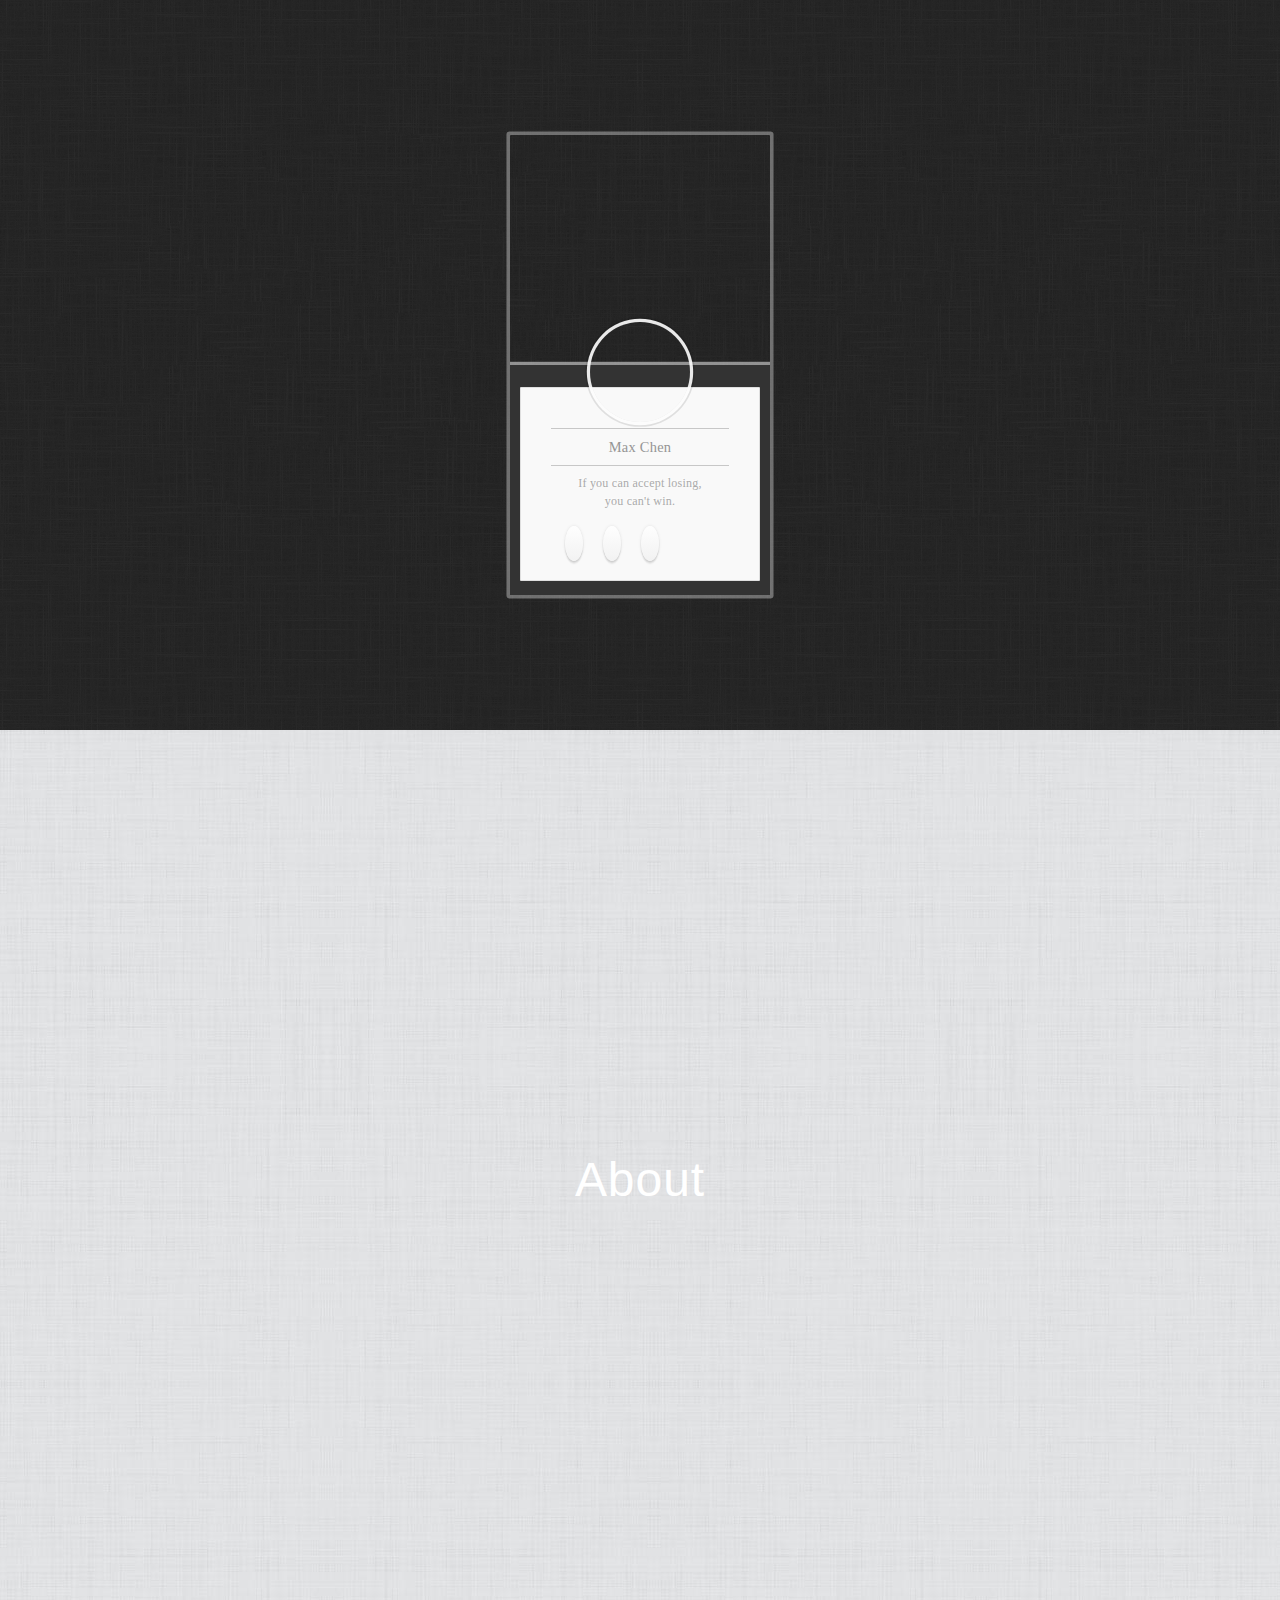
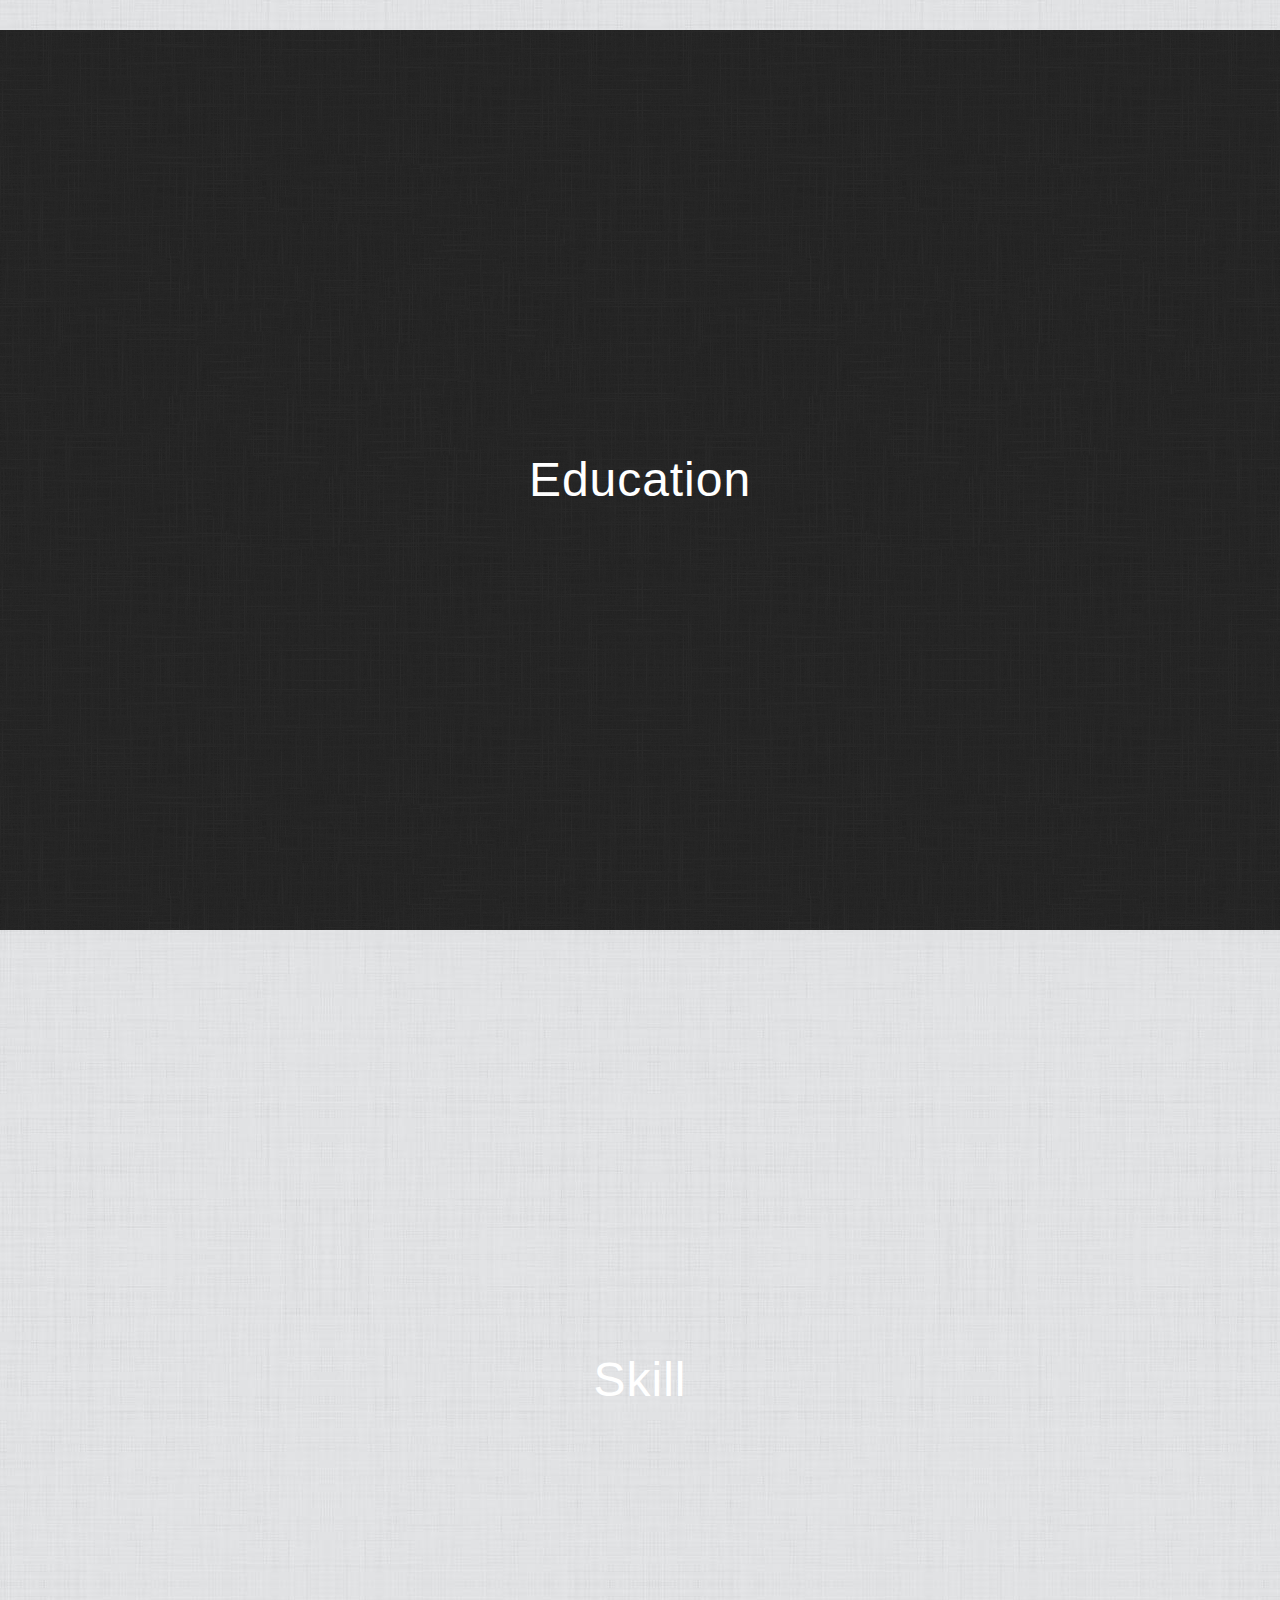
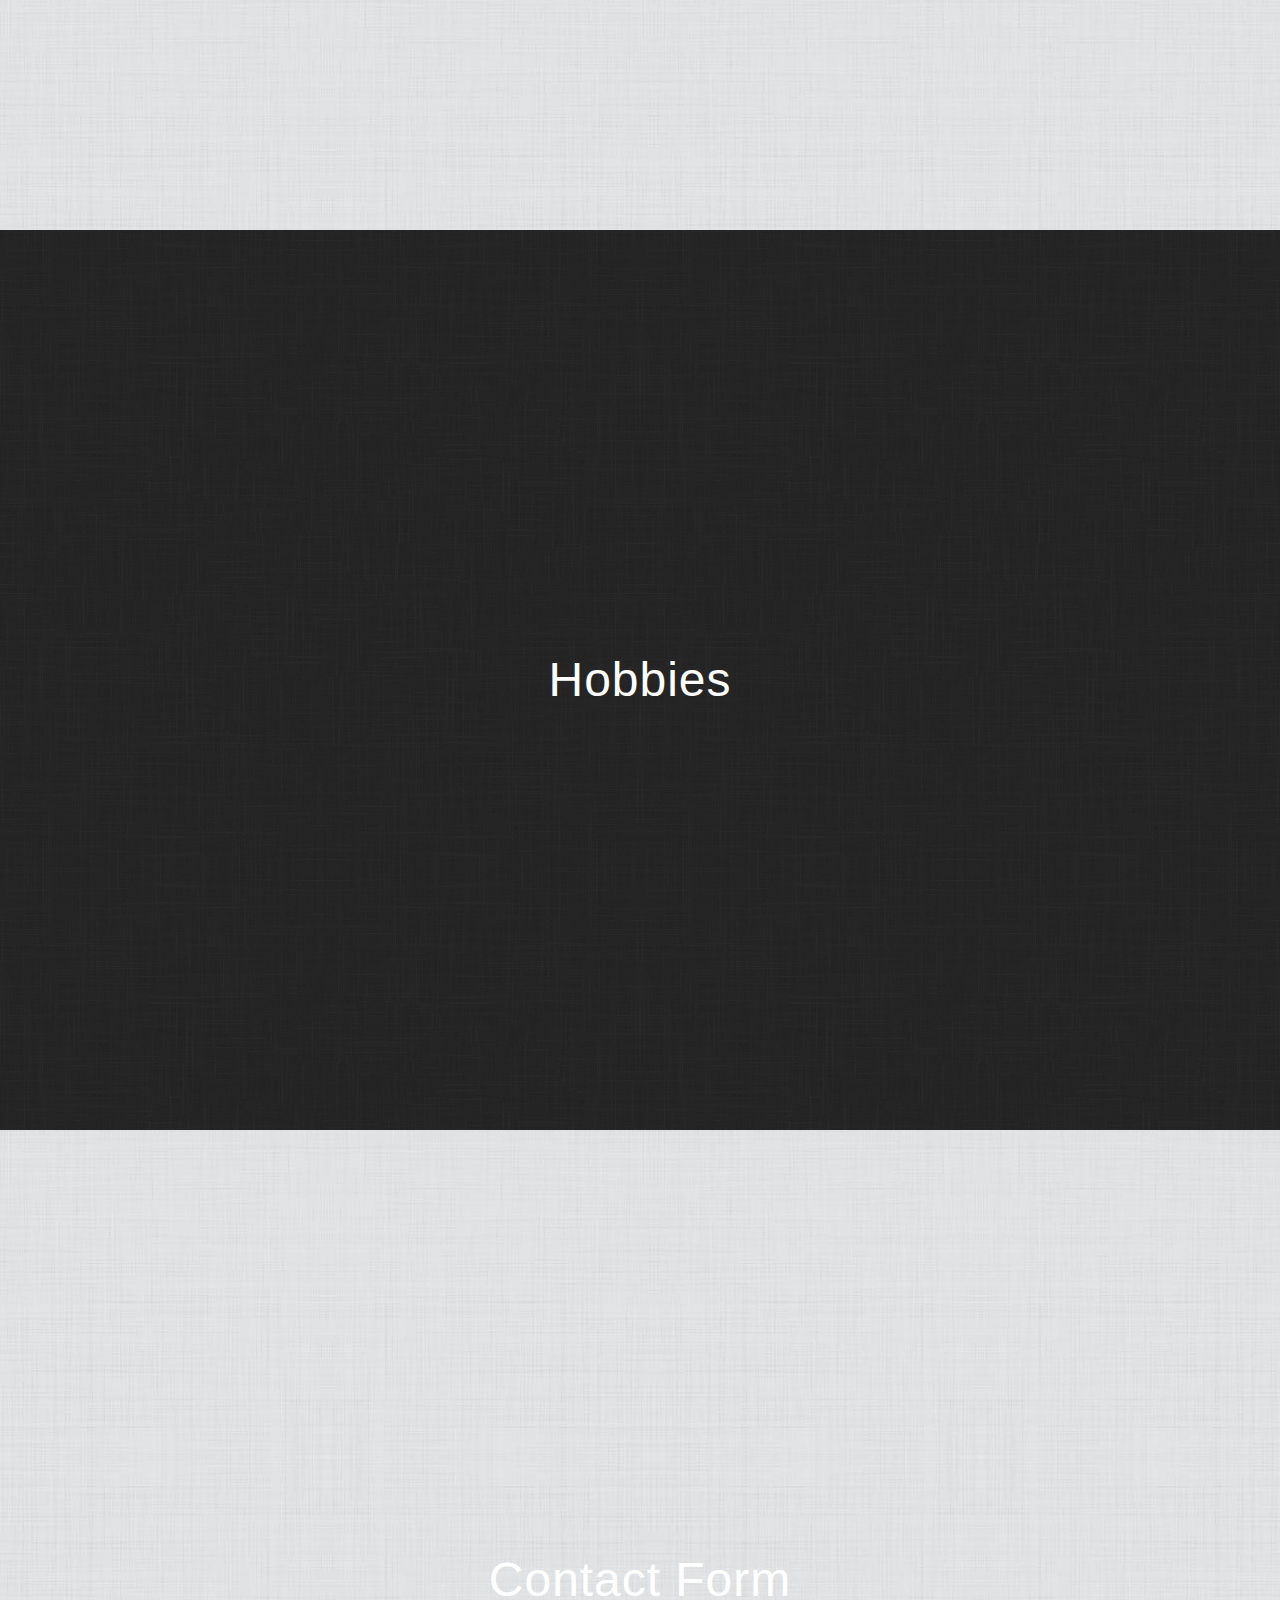
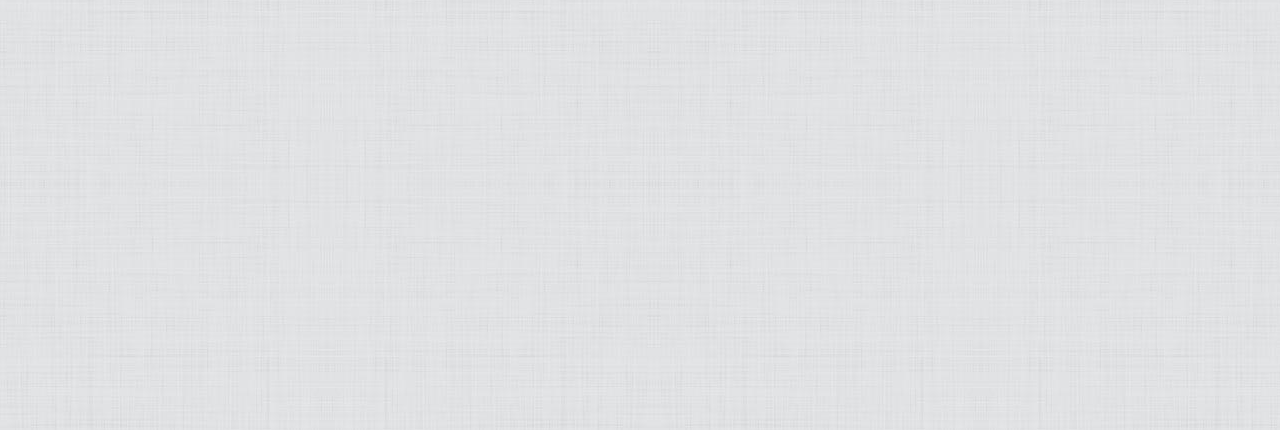
==== index.html @ 24342265 "update index.html" ====
<!DOCTYPE html>

<!--[if lt IE 9]>
		<script src="//html5shiv.googlecode.com/svn/trunk/html5.js"></script>

<![endif]-->


<html>
	
	<head>
		<title>About Max</title>
		<meta charset="UTF-8">
		<meta name="viewport" content="width=device-width, initial-scale=1">
		<link type="text/css" rel="stylesheet" href="profile.css">
		<link href='http://fonts.googleapis.com/css?family=Marcellus+SC&subset=latin,latin-ext' rel='stylesheet' type='text/css'>
		
	</head>

	<body>
		<header>
		</header>

		<div class="profile_card">
			<div class="header"></div>
			<div class="profile">
	  		  	<div class="avatar_image"></div>
		  		<div class="inner_content">
		 		   	<h2 class="name" id="name">Max Chen</h2>
						<span id="desc">
							<p class="description" id="desc_one">If you can accept losing,</p>
							<p class="description" id="desc_two">you can't win.</p>
						</span>

					<div class="social_links">
						<ul>
						<li><a id="LinkedIn" href="http://www.linkedin.com/in/maxchen0219"  class="button"><span class="zocial-linkedin"></span></a></li>
		        		<li><a id="Mail" href="mailto:maxyay5566@gmail.com" class="button"><span class="zocial-gmail"></span></a></li>
		       		 	<li><a id="Twitter" href="https://twitter.com/msyanzi"  class="button"><span class="zocial-twitter"></span></a></li> 
		   			 	</ul>
				  	</div>
				</div>
			</div>
		</div>

		<section id="section1"><p>About</p></section>
		<section id="section2"><p>Education</p></section>
		<section id="section3"><p>Skill</p></section>
		<section id="section4"><p>Hobbies</p></section>
		<section id="section5"><p>Contact Form</p></section>	
	
		<footer>
		</footer>
	
	</body>

</html>
---- profile.css ----
@import url(http://weloveiconfonts.com/api/?family=zocial);
* {
  -webkit-font-smoothing: antialiased;
  -webkit-box-sizing: border-box;
  -moz-box-sizing: border-box;
  box-sizing: border-box;
  font-weight: 300;
  line-height: 24px;
  letter-spacing: .02em;
}
/* zocial button from weloveiconfonts.com */
[class*="zocial-"]:before {
  font-family: 'zocial', sans-serif;
}

html{
	padding-left:15em;
	padding-right:15em;
}

.hidden{
	display:none;
}

head{
	
}

body{
	font-family: 'Cursive', 'Marcellus SC', 'LiHei Pro' ;
}

header{
	
}

footer{
	font-style: italic;
	text-decoration:underline;
}


@font-face {
  font-family: 'Museo';
  src: url("http://rocket-design.fr/fonts/museo/museo.eot?") format("eot"), url("http://rocket-design.fr/fonts/museo/museo.woff") format("woff"), url("http://rocket-design.fr/fonts/museo/museo.ttf") format("truetype");
}


/* all cover */
html, body {
  width: 100%;
  height: 100%;
  margin: 0;
  padding: 0;
} 

/* background */
body {
  height: 100%;
  background: url(black_linen_v2.png) repeat;
}

/* card box position */
.profile_card {
  height: 460px;
  width: 260px;
  margin: 15vh auto;
  border-radius: 1px;
  box-shadow: 0 0 0 0.22em rgba(255, 255, 255, 0.35);
}

/* card position */
.profile_card .header, .profile_card .profile {
  height: 230px;
  width: 100%;
  float: left;
}

/* profile pic */
.profile_card .header {
  background: url(sky.png) no-repeat center center;
  background-size: 126% 100%;
  -webkit-transition: background-size 0.3s ease;
  -moz-transition: background-size 0.3s ease;
  transition: background-size 0.3s ease;
}

/* profile box */
.profile_card .profile {
  background: #333333;
  font-family: "Museo",serif;
  box-shadow: 0 -0.2em 0 0 rgba(255, 255, 255, 0.5);
}

/* avatar image position */
.profile_card .profile .avatar_image {
  width: 100px;
  height: 100px;
  background: url(max.png) top;
  background-size: 100%;
  border-radius: 100%;
  margin: -2.7em auto;
  box-shadow: 0 0 0 0.2em rgba(255, 255, 255, 0.9), 0 0 0 0.3em rgba(0, 0, 0, 0.1);
  position: relative;
  z-index: 3;
}

/* text background */
.profile_card .profile .inner_content {
  width: 92%;
  height: 194px;
  float: left;
  margin: 0.5em 4%;
  background: #f9f9f9;
  border: 1px solid rgba(0, 0, 0, 0.1);
  border-radius: 1px;
}

/* name style & position */
.profile_card .profile .inner_content .name {
  color: #959595;
  font-size: .9em;
  text-align: center;
  padding: .3em 0 .2em;
  line-height: 2;
  border-top: 0.1em solid rgba(0, 0, 0, 0.2);
  border-bottom: 0.1em solid rgba(0, 0, 0, 0.2);
  font-family: "helvetica neue";
  font-weight: 400;
  margin: 2.8em auto;
  width: 75%;
  margin-bottom: 1em;
}

/* text style */
.profile_card .profile .inner_content .description {
  font-size: .75em;
  text-align: center;
  line-height: .5;
  font-weight: 100;
  padding: .2em .5em -.1em;
  color: #ababab;
  text-shadow: -1px -1px 0px rgba(255, 255, 255, 0.8);
}

/* text & button position */
.profile_card .profile .inner_content ul {
  list-style: none;
  padding: 0;
  width: 80%;
  height: 3.5em;
  display: block;
  margin: 1em auto;
}

/* button position */
.profile_card .profile .inner_content ul li {
  display: block;
  float: left;
  padding: 0;
  margin: .75em 0 0 1.25em;
  text-align: center;
}

/* button shadow */
.profile_card .profile .inner_content ul li:hover a {
  color: #7f8c8d;
}

/* gray button */
.profile_card .profile .inner_content ul li a {
  color: #95a5a6;
  text-decoration: none;
  text-align: center;
}

/*
.profile_card .profile .inner_content ul li a span {
  line-height: 1;
}*/

/* Buttons */
.button {
  padding: 9px 9px;
  font-size: 1em;
  width: 30px;
  height: 30px;
  line-height: 1;
  position: relative;
  background: -webkit-linear-gradient(top, #fefefe, #f2f2f2);
  background: linear-gradient(to bottom, #fefefe, #f2f2f2);
  box-shadow: 0 0 0.2em rgba(0, 0, 0, 0.1), inset 0 0.2em 0.2em rgba(255, 255, 255, 0.2), 0 0.1em 0.1em rgba(0, 0, 0, 0.1), 0 0.2em 0.1em rgba(0, 0, 0, 0.05);
  border-radius: 100%;
}
.button:hover {
  box-shadow: 0 0 0.2em rgba(0, 0, 0, 0.15), inset 0 0.2em 0.2em rgba(255, 255, 255, 0.2), 0 0.1em 0.1em rgba(0, 0, 0, 0.15), 0 0.2em 0.1em rgba(0, 0, 0, 0.05);
}
.button:active {
  top: .05em;
  box-shadow: 0 0 0.2em rgba(0, 0, 0, 0.1), inset 0 0.2em 0.2em rgba(255, 255, 255, 0.2), 0 0.1em 0em rgba(0, 0, 0, 0.1), 0 0.1em 0.1em rgba(0, 0, 0, 0.05);
}

@import url(http://fonts.googleapis.com/css?family=Lato:400,700);
* {
  -webkit-box-sizing: border-box;
  -moz-box-sizing: border-box;
  -o-box-sizing: border-box;
  box-sizing:border-box;
}

html,
body {
  height: 100%;
}

section {
  display: table;
  width: 100%;
  height: 100%;
  text-align: center;
}

section p {
  display: table-cell;
  vertical-align: middle;
  height: 100%;
  color: #ffffff;
  font: 400 48px/50px 'Lato', sans-serif;
}

#section1 {
  background: url(whitey.png) repeat;
}
#section2 {
  background: url(black_linen_v2.png) repeat;
}
#section3 {
  background: url(whitey.png) repeat;
}
#section4 {
  background: url(black_linen_v2.png) repeat;
}
#section5 {
  background: url(whitey.png) repeat;
}
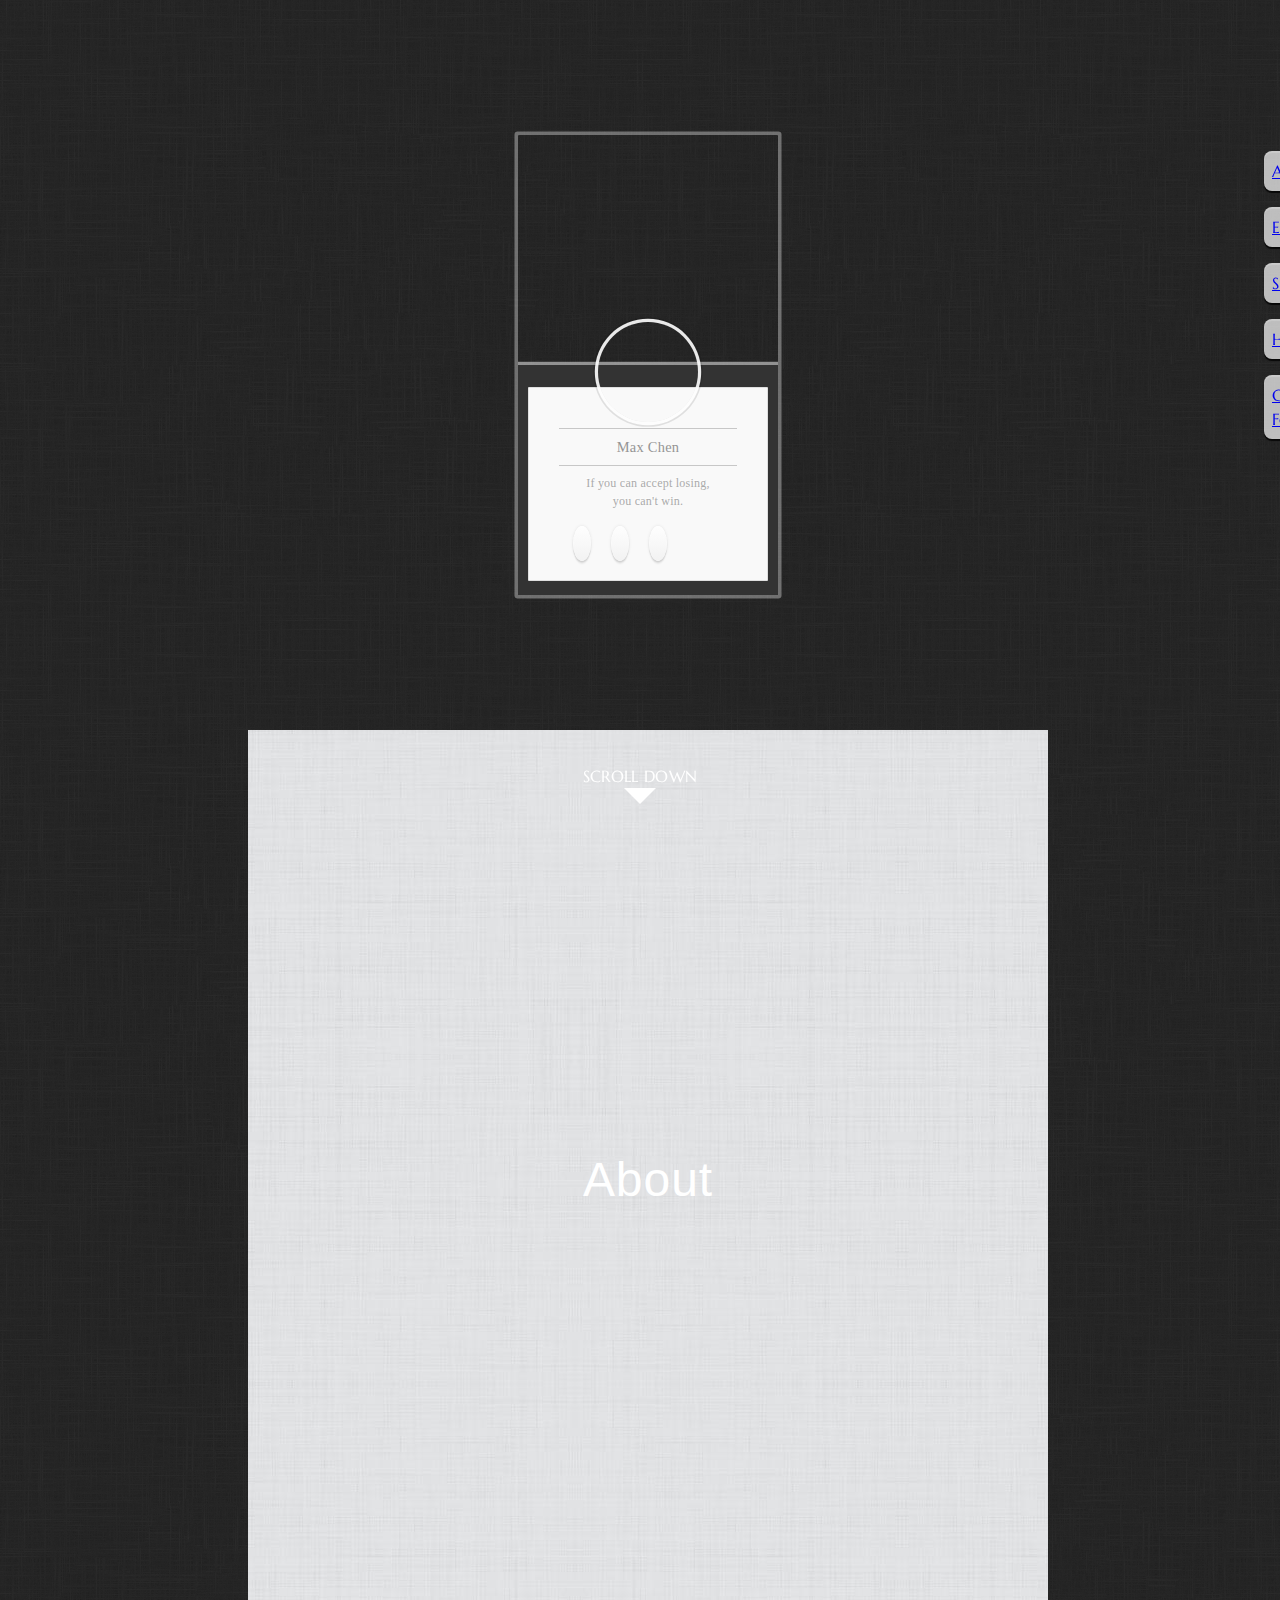
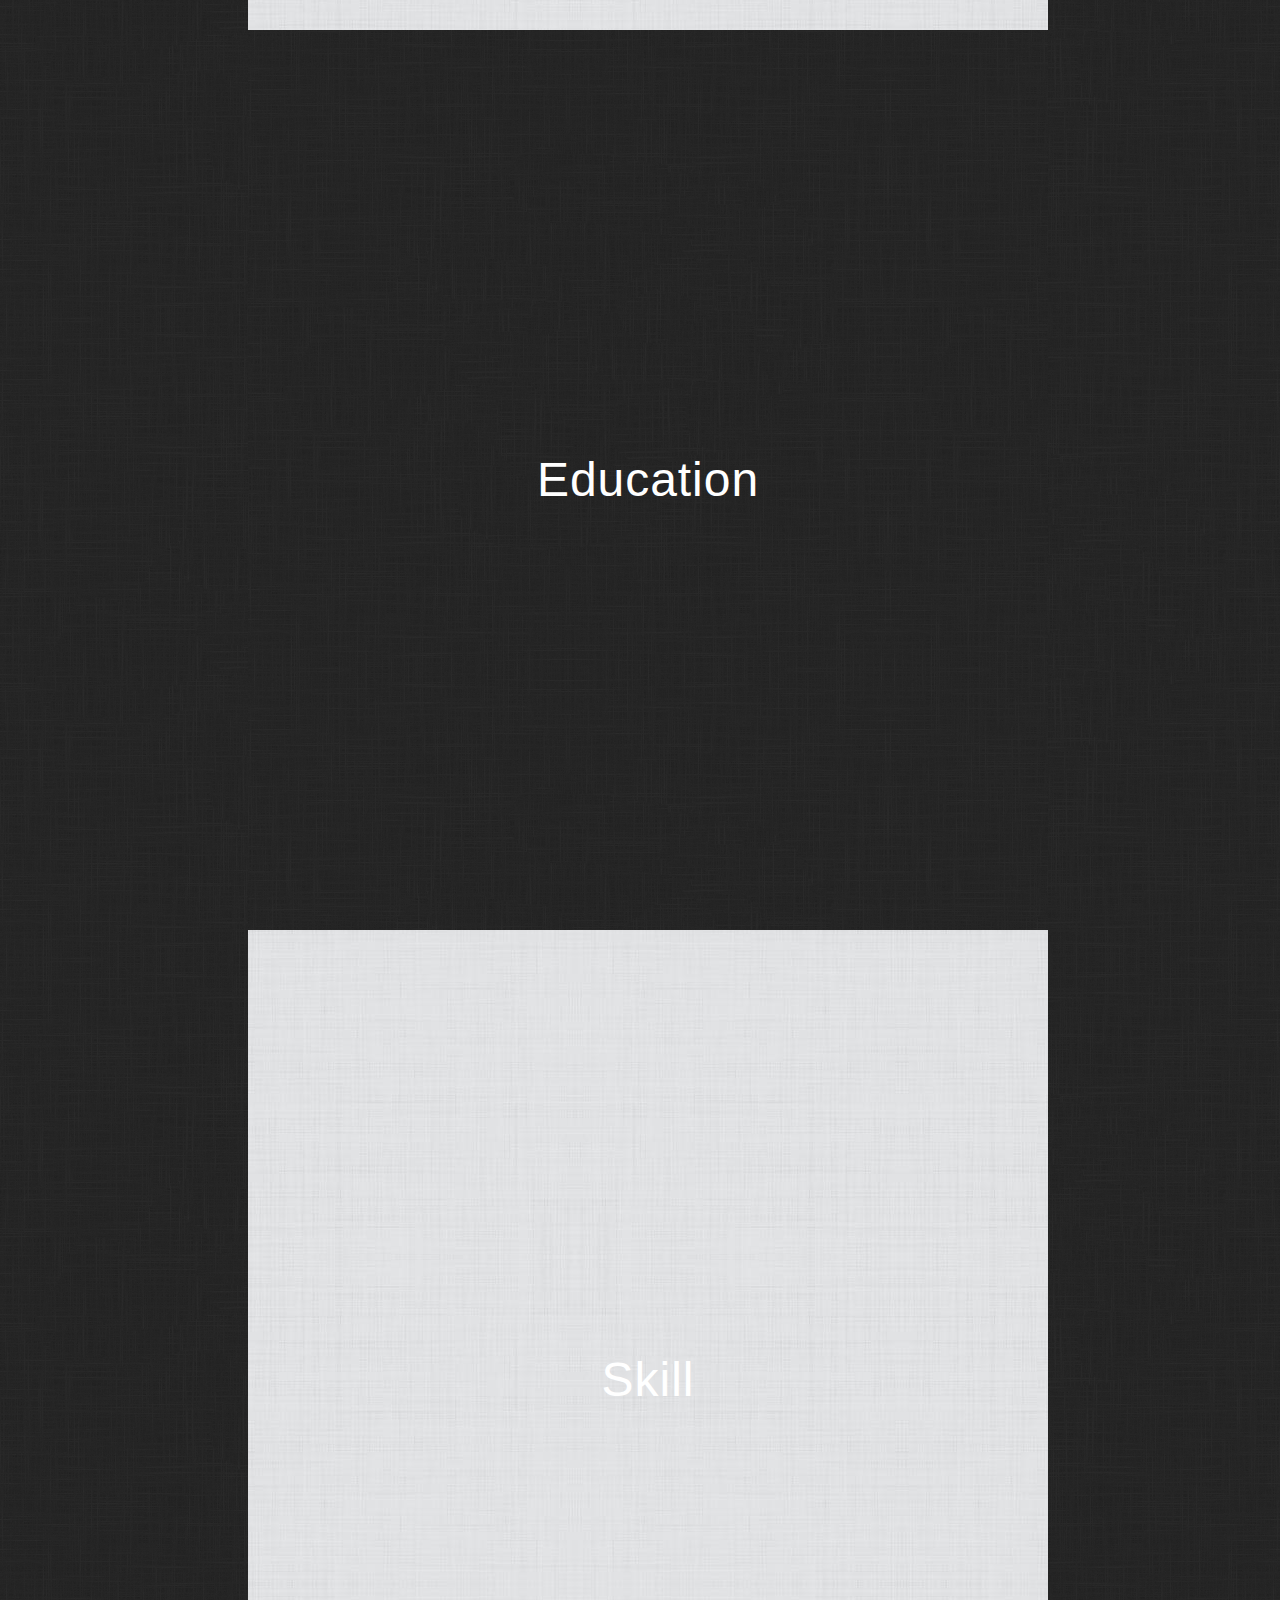
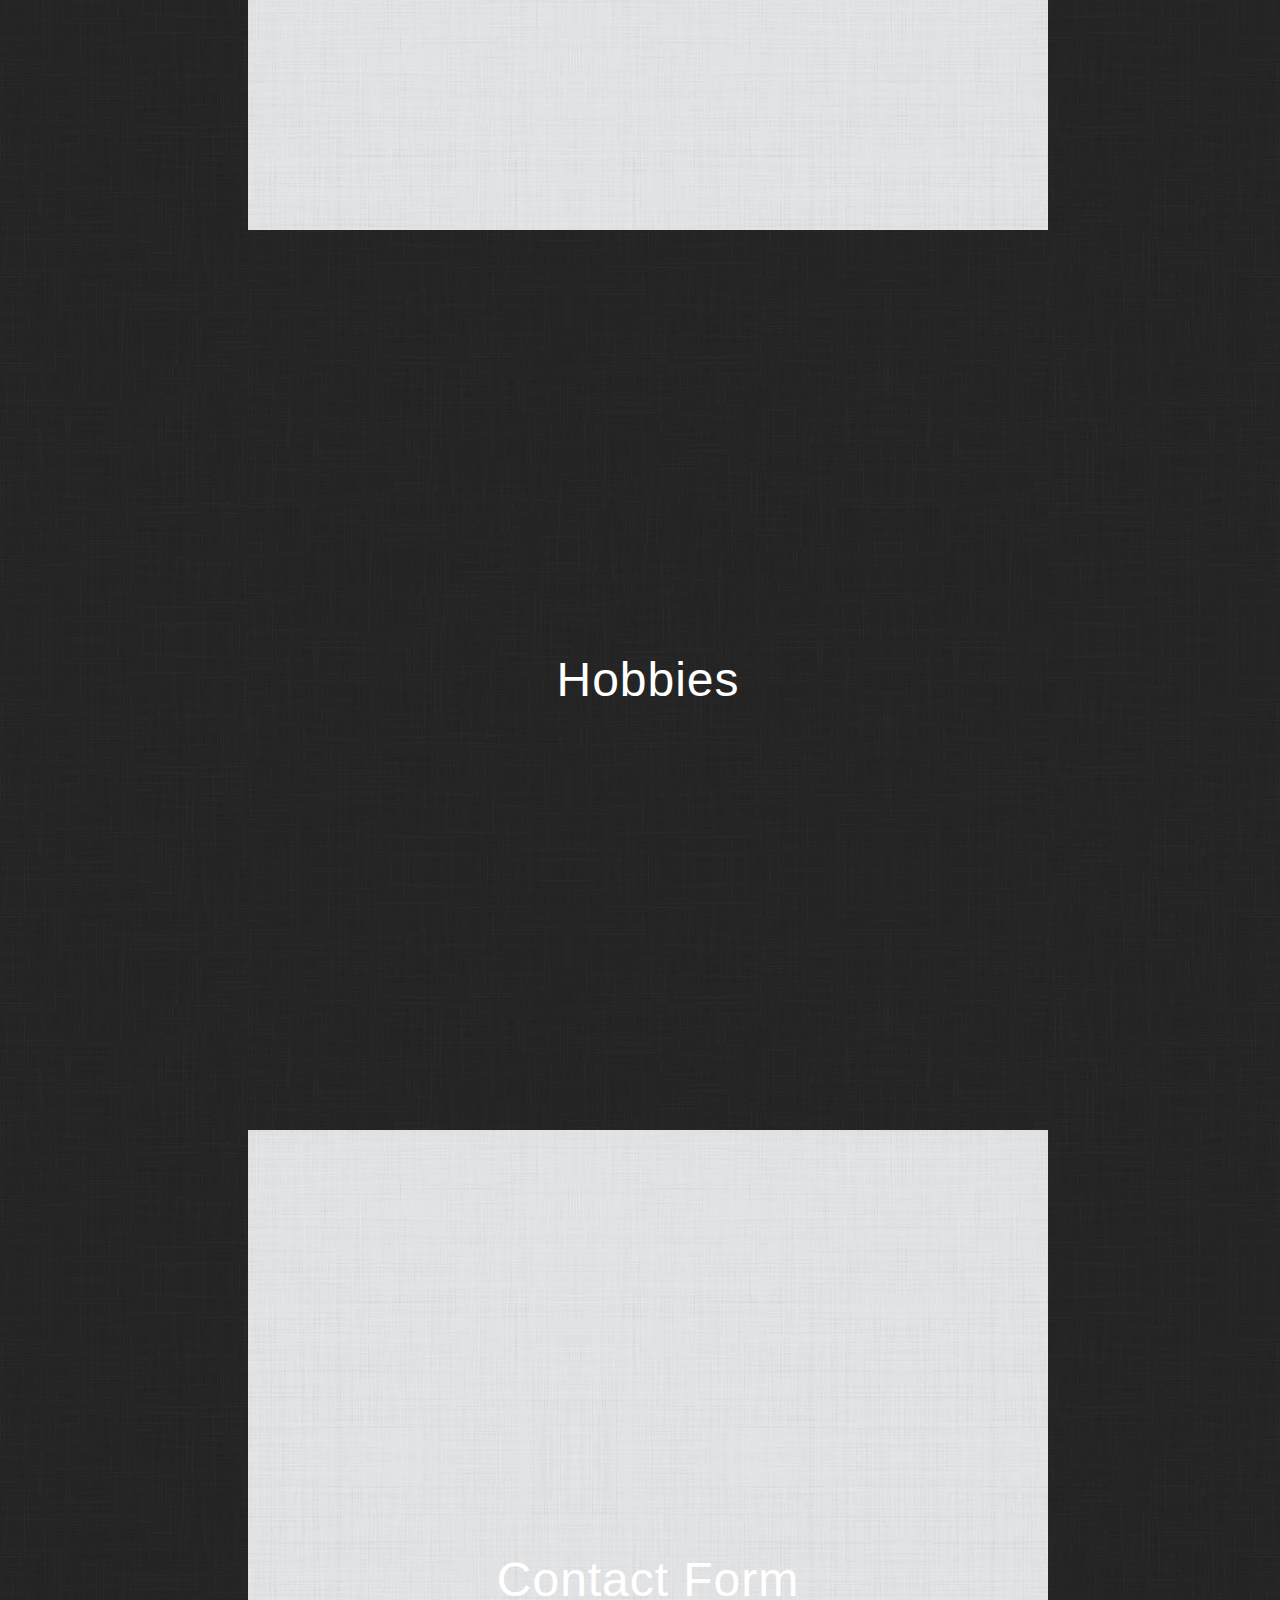
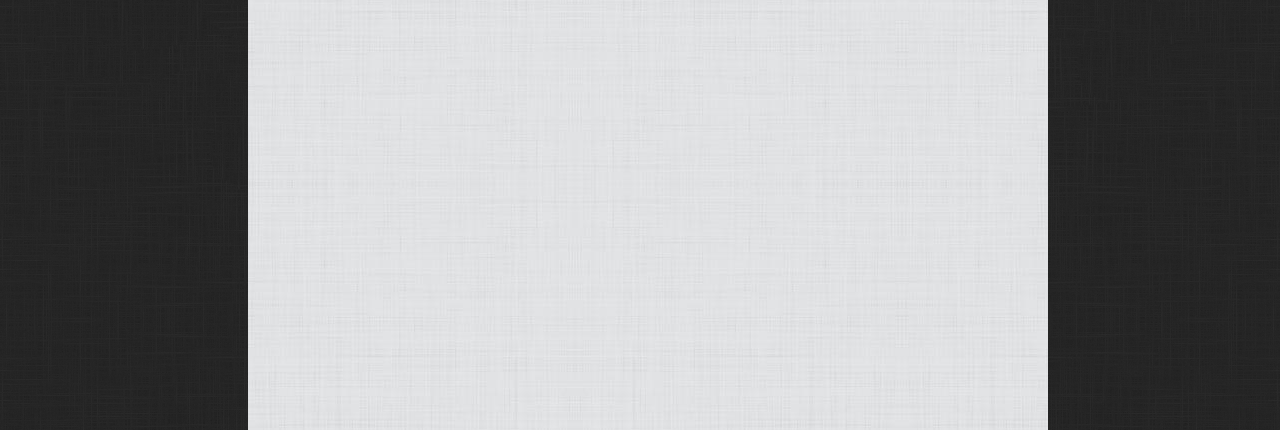
==== commit 8dbd22f1: "update scroll&positioning" ====
--- a/index.html
+++ b/index.html
@@ -13,12 +13,48 @@
 		<meta charset="UTF-8">
 		<meta name="viewport" content="width=device-width, initial-scale=1">
 		<link type="text/css" rel="stylesheet" href="profile.css">
+		<script type="text/javascript" src="profile.js"></script>
 		<link href='http://fonts.googleapis.com/css?family=Marcellus+SC&subset=latin,latin-ext' rel='stylesheet' type='text/css'>
+		
+		<!-- SMOOTH SCROLL -->
+		<script src="http://ajax.googleapis.com/ajax/libs/jquery/1.10.2/jquery.min.js"></script>
+		<script>
+		$(function() {
+		  $('a[href*=#]:not([href=#])').click(function() {
+		    if (location.pathname.replace(/^\//,'') == this.pathname.replace(/^\//,'') && location.hostname == this.hostname) {
+		      var target = $(this.hash);
+		      target = target.length ? target : $('[name=' + this.hash.slice(1) +']');
+		      if (target.length) {
+		        $('html,body').animate({
+		          scrollTop: target.offset().top
+		        }, 1000);
+		        return false;
+		      }
+		    }
+		  });
+		});
+		</script>
+		<!-- End of SMOOTH SCROLL -->
 		
 	</head>
 
 	<body>
 		<header>
+			
+			<div id="scroll_down">
+				<p>Scroll Down<p>
+			</div>
+
+		<nav>
+		  <ul class="nav">
+			<li><a href="#section1">About</a></li>
+			<li><a href="#section2">Education</a></li>
+			<li><a href="#section3">Skill</a></li>
+			<li><a href="#section4">Hobbies</a></li>
+			<li><a href="#section5">Contact Form</a></li>
+		  </ul>
+		</nav>
+		
 		</header>
 
 		<div class="profile_card">
@@ -42,13 +78,15 @@
 				</div>
 			</div>
 		</div>
-
+		
+		<span>
 		<section id="section1"><p>About</p></section>
 		<section id="section2"><p>Education</p></section>
 		<section id="section3"><p>Skill</p></section>
 		<section id="section4"><p>Hobbies</p></section>
 		<section id="section5"><p>Contact Form</p></section>	
-	
+		</span>
+		
 		<footer>
 		</footer>
 	
--- a/profile.css
+++ b/profile.css
@@ -14,24 +14,67 @@
 }
 
 html{
-	padding-left:15em;
-	padding-right:15em;
+    padding-left:15em;
+    padding-right:15em;
 }
 
 .hidden{
 	display:none;
 }
 
-head{
+header nav{
+	position:fixed;
+}
+
+.nav{
+	list-style-type:none;
+}
+
+.nav li{
 	
+	padding:0.5em;
+	border-radius:0.5em;
+	margin:1em;
+    -webkit-border-radius:8px;
+    -moz-border-radius:8px;
+    -o-border-radius:8px;
+    border-radius:8px;
+
+	background-color:rgba(255,255,255,0.7);
+	box-shadow: inset 0 2px 1px rgba(255,255,255,0.2), 0 2px 1px rgba(0,0,0,0.8);
+}
+
+
+nav ul{
+    padding-left: 1000px;
+}
+
+
+#scroll_down{
+	position:absolute;
+	bottom:6em;
+	left:0;
+	right:0;
+	z-index:999;
+	text-align:center;
+	text-transform:uppercase;
+	color:#fff;
+}
+
+#scroll_down:after{
+	content:"";
+	position:absolute;
+	bottom:-1em;
+	left:50%;
+	width:0;
+	height:0;
+	margin-left:-1em;
+	border:1em solid transparent;
+	border-top:1em solid #fff;
 }
 
 body{
 	font-family: 'Cursive', 'Marcellus SC', 'LiHei Pro' ;
-}
-
-header{
-	
 }
 
 footer{
@@ -50,8 +93,7 @@
 html, body {
   width: 100%;
   height: 100%;
-  margin: 0;
-  padding: 0;
+
 } 
 
 /* background */
@@ -80,9 +122,7 @@
 .profile_card .header {
   background: url(sky.png) no-repeat center center;
   background-size: 126% 100%;
-  -webkit-transition: background-size 0.3s ease;
-  -moz-transition: background-size 0.3s ease;
-  transition: background-size 0.3s ease;
+
 }
 
 /* profile box */
@@ -208,11 +248,6 @@
   box-sizing:border-box;
 }
 
-html,
-body {
-  height: 100%;
-}
-
 section {
   display: table;
   width: 100%;
